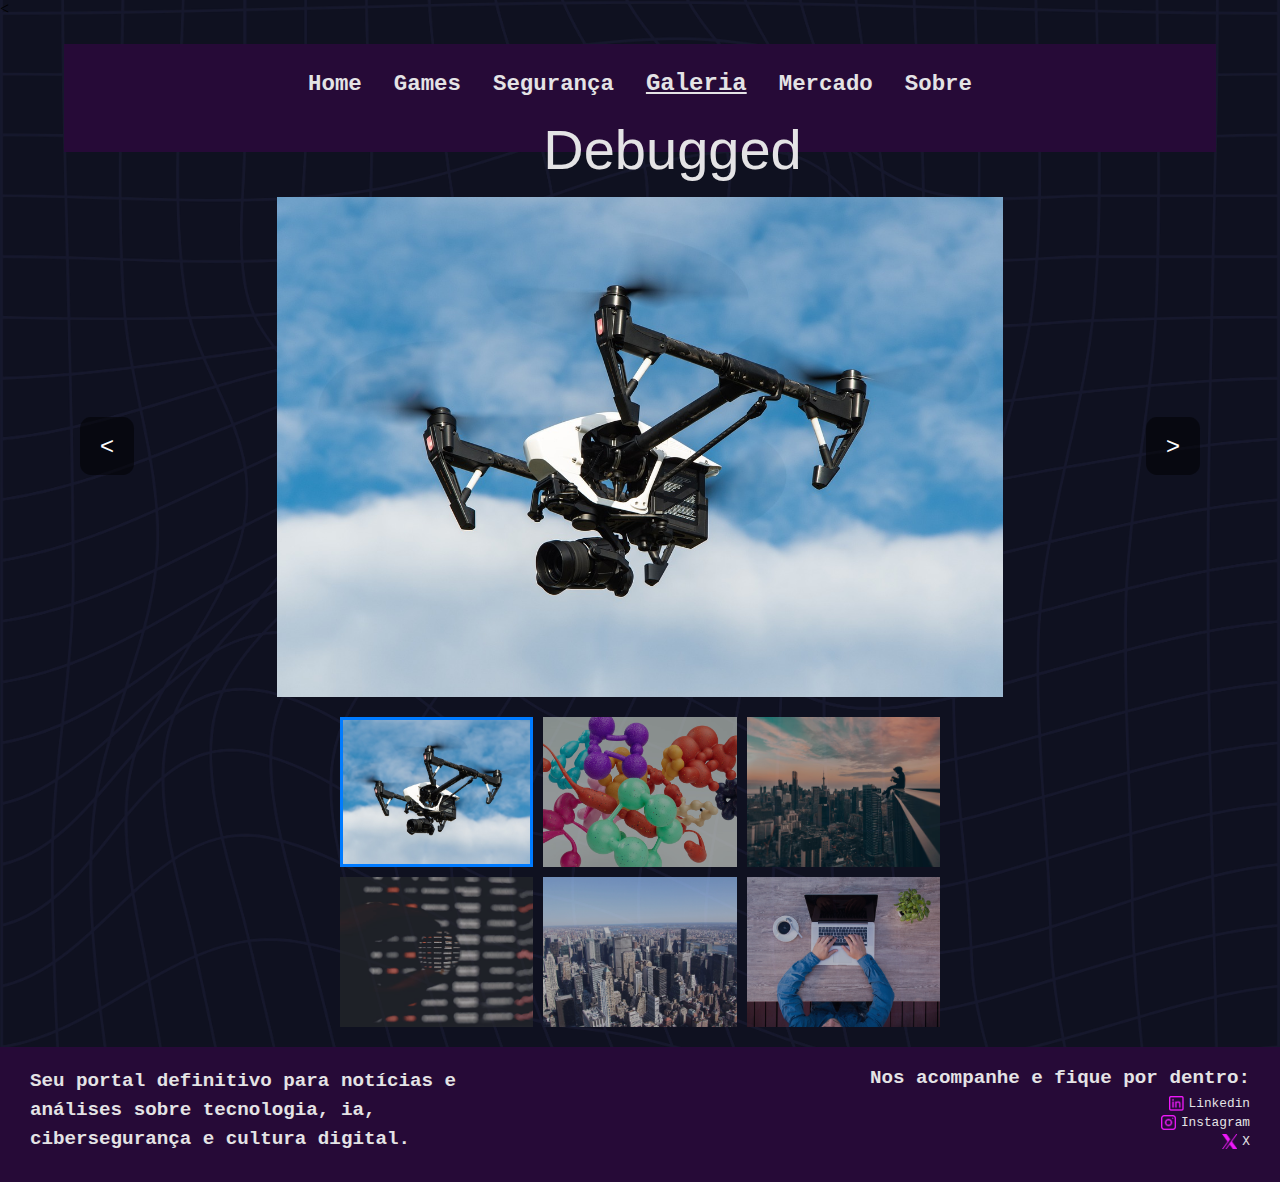
==== pages/galeria.html @ 88848c3a "Adding image gallery" ====
<!DOCTYPE html>
<html lang="en">
<head>
    <meta charset="UTF-8">
    <meta name="viewport" content="width=device-width, initial-scale=1.0">
    <title>Debugged</title>
    <link rel="stylesheet" href="../css/main.css">
    <link rel="stylesheet" href="../css/galeria.css">
    <
</head>
<body>

    <header>
        <div class="menu-icon">
            <span></span>
            <span></span>
            <span></span>
        </div>
        <nav>
            <ul>
                <li><a href="../index.html">Home</a></li>
                <li><a href="./games.html">Games</a></li>
                <li><a href="./seguranca.html">Segurança</a></li>
                <li><a class='link-active' href="./galeria.html">Galeria</a></li>
                <li><a href="./mercado.html">Mercado</a></li>
                <li><a href="./sobre.html">Sobre</a></li>
            </ul>
        </nav>
        <div class="logo">
            <ul><li><a href="#">Debugged</a></li></ul>
        </div>
    </header>

    <div class="container">
        <div class="galeria">
            <button class="seta seta-esquerda"><</button>
            
            <div class="imagem-principal">
                <img src="../assets/imgs/galeria/1.jpg" alt="Imagem 1" id="imagemAtual">
            </div>

            <button class="seta seta-direita">></button>

            <div class="miniaturas">
                <img src="../assets/imgs/galeria/1.jpg" alt="Imagem 1" class="miniatura ativa">
                <img src="../assets/imgs/galeria/2.avif" alt="Imagem 2" class="miniatura">
                <img src="../assets/imgs/galeria/3.avif" alt="Imagem 3" class="miniatura">
                <img src="../assets/imgs/galeria/4.avif" alt="Imagem 4" class="miniatura">
                <img src="../assets/imgs/galeria/5.jpg" alt="Imagem 5" class="miniatura">
                <img src="../assets/imgs/galeria/6.jpg" alt="Imagem 6" class="miniatura">
            </div>
        </div>
    </div>
    <footer>
        <div class="footer-left">
            <ul><li><a href="#">Seu portal definitivo para notícias e análises sobre tecnologia, ia, cibersegurança e cultura digital.</a></li></ul>
        </div>
        <div class="footer-right">
            <h3>Nos acompanhe e fique por dentro:</h3>
            <ul>
                <li><a class="Linkedin"href="#">Linkedin</a></li>
                <li><a class="Instagram"href="#">Instagram</a></li>
                <li><a class="X"href="#">X</a></li>
            </ul>
        </div>
    </footer>

    <script src="../js/galeria.js"></script>
</body>
</html>
---- css/main.css ----
/* Reseting somethings */
* {
    margin: 0;
    padding: 0;
    box-sizing: border-box;
}

body{
    background-color: #0f1120;
    background-image: url(../assets/imgs/background-image.png);
    background-size: cover;
    background-position: center;
    background-repeat: no-repeat;
}

header{
    display: flex;
    flex-direction: column;
    margin: 2% auto;
    background-color:#260A37;
    height: 12vh;
    width: 90%;
    align-items: center;
    justify-content: flex-start;
    position: relative;
    padding: 20px;
}

@font-face {
    font-family: 'Joystix';
    src: url('../assets/fonts/joystix\ monospace.otf') format('truetype');
}


nav ul {
    display: flex;
    flex-direction: row;
    list-style: none;
    gap: 2rem;
    margin-bottom: 5%;
    align-items: center;
    height: 40px;
}

nav a {
    text-decoration: none;
    color: #E4E3E5;
    font-weight: bold;
    font-family: 'Roboto', monospace;
    font-size: 1.4rem;
    display: flex;
    align-items: center;
    height: 100%;
}

nav a:hover {
    color: #E4E3E5;
    text-decoration: underline;
}

.link-active {
    color:#E4E3E5;
    text-decoration: underline;
    font-size: 1.5rem
}

.logo {
    position: absolute;
    bottom: -40px;
    left: 50%;
    transform: translateX(-50%);
}

.logo ul {
    list-style: none;
    display: flex;
    align-items: center;
}

.logo ul li {
    display: flex;
    align-items: center;
    padding: 10px 20px;
    border-radius: 5px;
}

.logo ul li::before {
    content: '';
    display: inline-block;
    width: 50px;
    height: 50px;
    background-size: contain;
    background-repeat: no-repeat;
    background-position: center;
    margin-right: 15px;
}

.logo ul li a {
    text-decoration: none;
    color: #E4E3E5;
    font-family: 'Joystix', sans-serif;
    font-size: 3.5rem;
}

footer {
    display: flex;
    justify-content: space-between;
    align-items: flex-start;
    background-color: #260A37;
    width: 100%;
    height: 15vh;
    margin: 0 auto;
    padding: 20px 30px;
}

.footer-left {
    flex: 2;
    max-width: 500px;
}

.footer-left ul {
    list-style: none;
}

.footer-left ul li a {
    text-decoration: none;
    color: #E4E3E5;
    font-family: 'Roboto', monospace;
    font-weight: bold;
    font-size: 1.2rem;
    line-height: 1.5;
    display: block;
    word-wrap: break-word;
}

.footer-right {
    flex: 1;
    text-align: right;
}

.footer-right h3 {
    color: #E4E3E5;
    font-family: 'Roboto', monospace;
    font-size: 1.2rem;
    margin-bottom: 5px;
}

.footer-right ul {
    list-style: none;
    display: flex;
    flex-direction: column;
    align-items: flex-end;
}

.footer-right ul li {
    margin: 2px 0;
}

.footer-right ul li a {
    text-decoration: none;
    color: #E4E3E5;
    font-family: 'Roboto', monospace;
    font-size: 0.8rem;
    transition: color 0.3s ease;
    display: flex;
    align-items: center;
    justify-content: flex-end;
}

.Linkedin, .Instagram, .X {
    padding-left: 20px;
    background-position: left center;
    background-size: 15px;
    background-repeat: no-repeat;
}

.Linkedin {
    background-image: url('../assets/imgs/linkedin.png');
}

.Instagram {
    background-image: url('../assets/imgs/instagram.png');
}

.X {
    background-image: url('../assets/imgs/x.png');
}

.footer-right ul li a:hover {
    text-decoration: underline;
}

main {
    width: 90%;
    margin: 4% auto;
    margin-top: 8%;
    display: grid;
    grid-template-columns: repeat(3, 1fr);
    gap: 1.5rem;
}

.news-card {
    background-color: #260A37;
    border-radius: 8px;
    overflow: hidden;
    transition: transform 0.3s ease;
    cursor: pointer;
    display: flex;
    flex-direction: column;
    min-height: 200px;
}

.news-card:hover {
    transform: translateY(-5px);
    box-shadow: 0 5px 15px rgba(0,0,0,0.3);
}

.news-image {
    width: 100%;
    height: 200px;
    object-fit: cover;
    display: block;
}

.news-content {
    padding: 1.5rem;
    flex-grow: 1;
    display: flex;
    flex-direction: column;
    justify-content: space-between;
}

.news-title {
    color:white;
    font-family: 'Joystix', monospace;
    font-size: 1.2rem;
    margin-bottom: 1rem;
}

.news-excerpt {
    color: white;
    font-family: 'Roboto', monospace;
    font-size: 1rem;
    line-height: 1.5;
    margin-bottom: 1rem;
}

.news-meta {
    display: flex;
    justify-content: space-between;
    align-items: center;
    color: white;
    font-family: 'Roboto', monospace;
    font-size: 0.9rem;
}

.news-navigation {
    display: flex;
    justify-content: center;
    gap: 1rem;
    margin: 2rem 0;
}

.news-navigation button {
    padding: 0.8rem 1.5rem;
    background-color: #260A37;
    color: white;
    border: none;
    border-radius: 5px;
    cursor: pointer;
    font-family: 'Roboto', monospace;
    font-size: 1rem;
    transition: all 0.3s ease;
}

.news-navigation button:hover {
    background-color: #e147f5;
    color: #260A37;
}

.news-navigation button:disabled {
    opacity: 0.5;
    cursor: not-allowed;
}

.news-navigation button:disabled:hover {
    background-color: #260A37   ;
    color: #e147f5;
}
---- css/galeria.css ----
* {
    margin: 0;
    padding: 0;
    box-sizing: border-box;
}

.container {
    max-width: 1200px;
    margin: 0 auto;
    padding: 20px;
}

.galeria {
    display: flex;
    flex-direction: column;
    align-items: center;
    gap: 20px;
    position: relative;
}

.imagem-principal {
    width: 800px;
    height: 500px;
    overflow: hidden;
    display: flex;
    justify-content: center;
    align-items: center;
}

.imagem-principal img {
    max-width: 100%;
    max-height: 100%;
    object-fit: contain;
    transition: transform 0.3s ease;
}

.miniaturas {
    display: grid;
    grid-template-columns: repeat(3, 1fr);
    gap: 10px;
    width: 100%;
    max-width: 600px;
}

.miniatura {
    width: 100%;
    height: 150px;
    object-fit: cover;
    cursor: pointer;
    transition: transform 0.2s ease;
    opacity: 0.7;
}

.miniatura:hover {
    transform: scale(1.05);
    opacity: 0.9;
}

.miniatura.ativa {
    opacity: 1;
    border: 3px solid #007bff;
}

.seta {
    position: absolute;
    top: 30%;
    transform: translateY(-50%);
    background: rgba(0, 0, 0, 0.5);
    color: white;
    border: none;
    padding: 15px 20px;
    cursor: pointer;
    font-size: 24px;
    border-radius: 20%;
    transition: background-color 0.3s ease;
}

.seta:hover {
    background: rgba(0, 0, 0, 0.8);
}

.seta-esquerda {
    left: 20px;
}

.seta-direita {
    right: 20px;
}
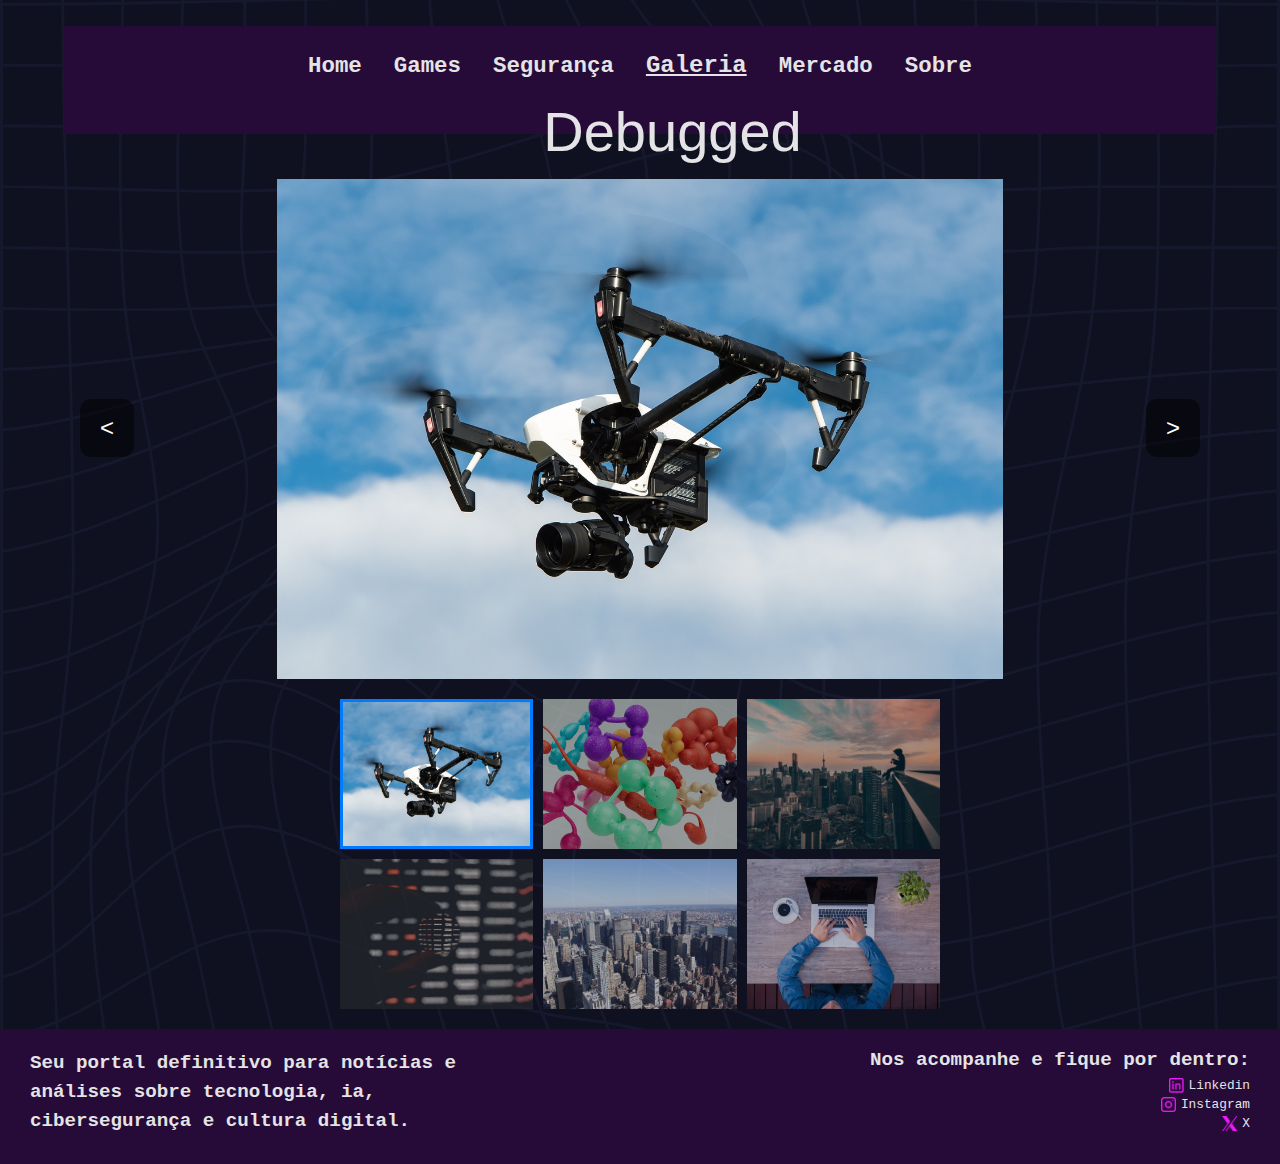
==== commit a0df053a: "Adding logo" ====
--- a/pages/galeria.html
+++ b/pages/galeria.html
@@ -6,7 +6,8 @@
     <title>Debugged</title>
     <link rel="stylesheet" href="../css/main.css">
     <link rel="stylesheet" href="../css/galeria.css">
-    <
+    <link rel="icon" href="../assets/imgs/logo.png" type="image/x-icon">
+
 </head>
 <body>
 
